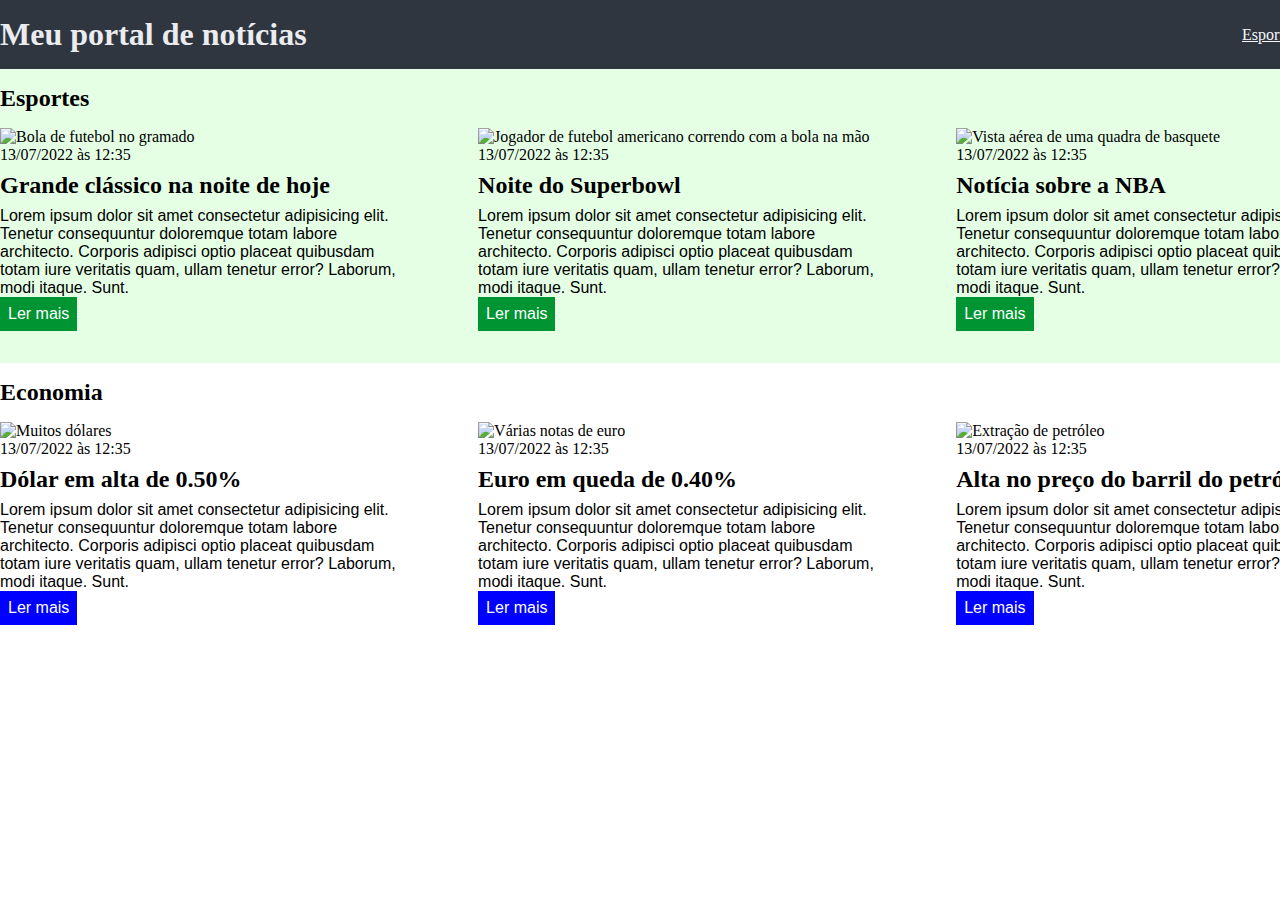
==== exercicios_ebac/index.html @ b94500bc "adicionando exercicio CSS" ====
<!DOCTYPE html>
<html lang="pt-BR">
<head>
    <meta charset="UTF-8">
    <meta http-equiv="X-UA-Compatible" content="IE=edge">
    <meta name="viewport" content="width=device-width, initial-scale=1.0">
    <title>Meu portal de notícias</title>
    <link rel="stylesheet" href="./main.css" />
</head>
<body>
    <header>
       <div class="container">
        <h1>Meu portal de notícias</h1>
        <nav>
            <ul>
                <li>
                    <a href="#sports" title="Ir para a seção de esportes">Esportes</a>
                </li>
                <li>
                    <a href="#economy" title="Ir para a seção de notícias">Economia</a>
                </li>
            </ul>
        </nav>
       </div>
    </header>
    <section id="sports">
       <div class="container">
        <h2>Esportes</h2>
        <div class="articles">
            <article>
                <img src="./imagens/futebol.jpg" alt="Bola de futebol no gramado" />
                <header>
                    <time class="creation-date">13/07/2022 às 12:35</time>
                </header>
                <h3>Grande clássico na noite de hoje</h3>
                <p class="creation-text">
                    Lorem ipsum dolor sit amet consectetur adipisicing elit. Tenetur consequuntur doloremque totam labore architecto. Corporis adipisci optio placeat quibusdam totam iure veritatis quam, ullam tenetur error? Laborum, modi itaque. Sunt.
                </p>
                <a href="#" title="Leia a notícia completa">Ler mais</a>
            </article>
            <article>
                <img src="./imagens/futebol-americano.jpg" alt="Jogador de futebol americano correndo com a bola na mão" />
                <header>
                    <time>13/07/2022 às 12:35</time>
                </header>
                <h3>Noite do Superbowl</h3>
                <p>
                    Lorem ipsum dolor sit amet consectetur adipisicing elit. Tenetur consequuntur doloremque totam labore architecto. Corporis adipisci optio placeat quibusdam totam iure veritatis quam, ullam tenetur error? Laborum, modi itaque. Sunt.
                </p>
                <a href="#" title="Leia a notícia completa">Ler mais</a>
            </article>
            
            <article>
                <img src="./imagens/basquete.jpg" title="Vista aérea de uma quadra de basquete" />
                <header>
                    <time>13/07/2022 às 12:35</time>
                </header>
                <h3>Notícia sobre a NBA</h3>
                <p>
                    Lorem ipsum dolor sit amet consectetur adipisicing elit. Tenetur consequuntur doloremque totam labore architecto. Corporis adipisci optio placeat quibusdam totam iure veritatis quam, ullam tenetur error? Laborum, modi itaque. Sunt.
                </p>
                <a href="#" title="Leia a notícia completa">Ler mais</a>
            </article>
        </div>
       </div>
    </section>
    <section id="economy">
       <div class="container">
        <h2>Economia</h2>
        <div class="articles">
            <article>
                <img src="./imagens/dolares.jpg" alt="Muitos dólares" />
                <header>
                    <time>13/07/2022 às 12:35</time>
                </header>
                <h3>Dólar em alta de 0.50%</h3>
                <p>
                    Lorem ipsum dolor sit amet consectetur adipisicing elit. Tenetur consequuntur doloremque totam labore architecto. Corporis adipisci optio placeat quibusdam totam iure veritatis quam, ullam tenetur error? Laborum, modi itaque. Sunt.
                </p>
                <a href="#" title="Leia a notícia completa">Ler mais</a>
            </article>
            <article>
                <img src="./imagens/euro.jpg" alt="Várias notas de euro" />
                <header>
                    <time>13/07/2022 às 12:35</time>
                </header>
                <h3>Euro em queda de 0.40%</h3>
                <p>
                    Lorem ipsum dolor sit amet consectetur adipisicing elit. Tenetur consequuntur doloremque totam labore architecto. Corporis adipisci optio placeat quibusdam totam iure veritatis quam, ullam tenetur error? Laborum, modi itaque. Sunt.
                </p>
                <a href="#" title="Leia a notícia completa">Ler mais</a>
            </article>
            <article>
                <img src="./imagens/petroleo.jpg" alt="Extração de petróleo" />
                <header>
                    <time>13/07/2022 às 12:35</time>
                </header>
                <h3>Alta no preço do barril do petróleo</h3>
                <p>
                    Lorem ipsum dolor sit amet consectetur adipisicing elit. Tenetur consequuntur doloremque totam labore architecto. Corporis adipisci optio placeat quibusdam totam iure veritatis quam, ullam tenetur error? Laborum, modi itaque. Sunt.
                </p>
                <a href="#" title="Leia a notícia completa">Ler mais</a>
            </article>
        </div>
       </div>
    </section>
</body>
</html>
---- exercicios_ebac/main.css ----
* {
    box-sizing: border-box;
    margin: 0;
    padding: 0; 
 }

 body > header {
    background-color: #2f3640;
    padding: 16px 0;
    color: #ebecef;
 }
 
 header .container {
    display: flex;
    align-items: center;
    justify-content: space-between;
 }

 header li{
    display: inline;
 }

 header li a {
    color: #f5f6fa;
 }

 .container {
    width: 1366px;
    margin:0 auto; 
 }

 
.articles {
     display: flex;
     flex-wrap: wrap;
     justify-content: space-between;
 }

 .articles article img {
    height: 180px;
 }

 .articles article {
    width: 30%;
 }

section {
    padding: 16px 0;
}

section h2, .articles article {
    margin-bottom: 16px;
}

.articles article h3 {
    margin-top: 8px;
    margin-bottom: 8px;
}

.articles article a {
    background-color: blue;
    color: #fff;
    padding: 8px;
    display: inline-block;
    text-decoration: none;
   
   }

   .articles article p,
   .articles article a {
      font-family: Arial, Helvetica, sans-serif;
   
   }

   .articles article h3 {
      font-size: 24px;
   }

   #sports {
      background-color: rgba(0, 255, 0, 0.1);
   }
   
   #sports .articles article a {
      background-color: #009432;
   }
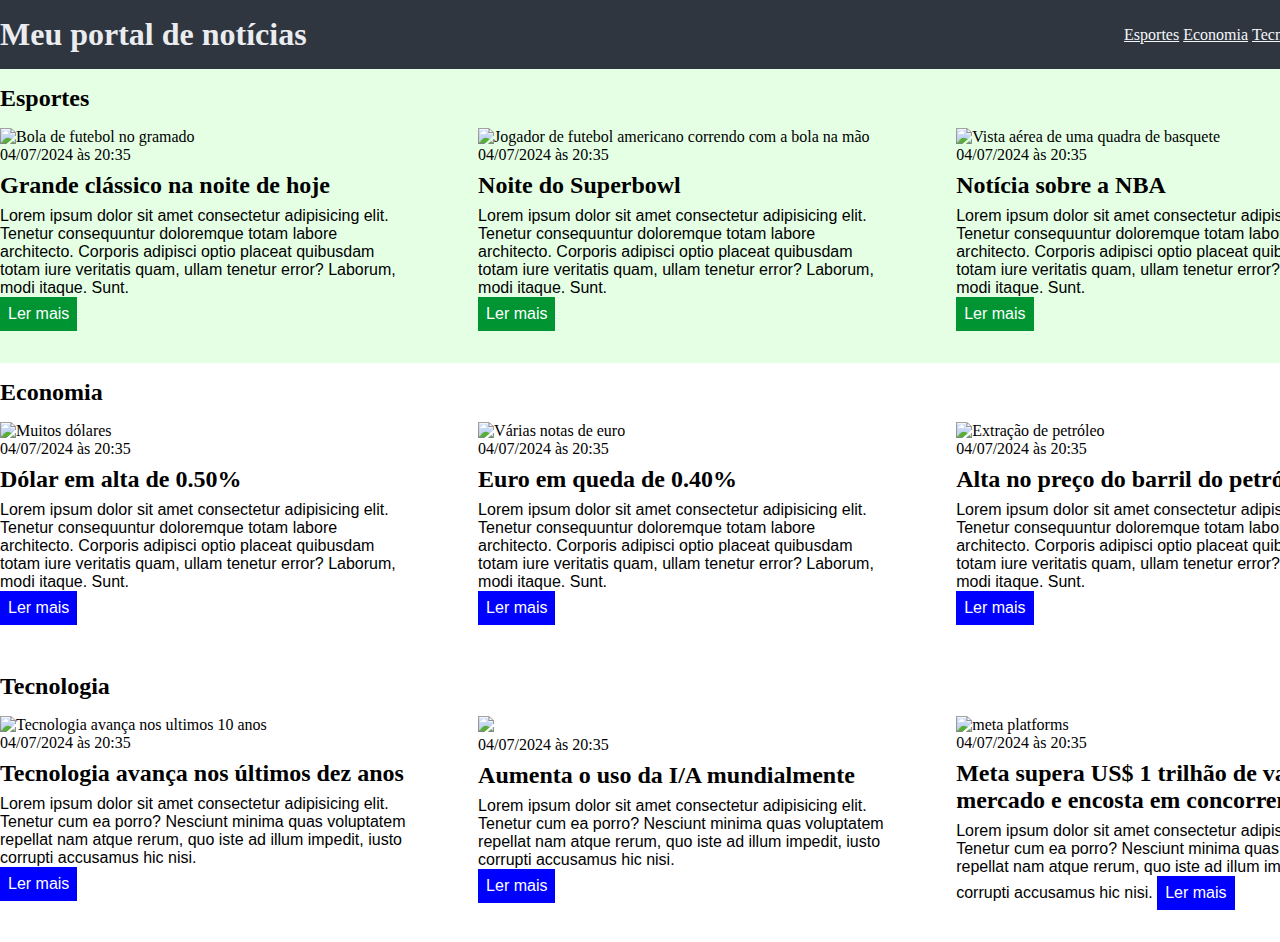
==== commit 17ddf7f2: "melhorando a entrada do site" ====
--- a/exercicios_ebac/index.html
+++ b/exercicios_ebac/index.html
@@ -19,6 +19,12 @@
                 <li>
                     <a href="#economy" title="Ir para a seção de notícias">Economia</a>
                 </li>
+                <li>
+                    <a href="#technology" title="Ir para a seção de tecnologia">Tecnologia</a>
+                </li>
+                <li>
+                    <a href="#health" title="Ir para a seção de saúde">Saúde</a>
+                </li>
             </ul>
         </nav>
        </div>
@@ -28,9 +34,9 @@
         <h2>Esportes</h2>
         <div class="articles">
             <article>
-                <img src="./imagens/futebol.jpg" alt="Bola de futebol no gramado" />
+                <img src="https://th.bing.com/th/id/OIF.F27kCQWCYKxACvNuKgSdRg?rs=1&pid=ImgDetMain" alt="Bola de futebol no gramado" />
                 <header>
-                    <time class="creation-date">13/07/2022 às 12:35</time>
+                    <time class="creation-date">04/07/2024 às 20:35</time>
                 </header>
                 <h3>Grande clássico na noite de hoje</h3>
                 <p class="creation-text">
@@ -39,9 +45,9 @@
                 <a href="#" title="Leia a notícia completa">Ler mais</a>
             </article>
             <article>
-                <img src="./imagens/futebol-americano.jpg" alt="Jogador de futebol americano correndo com a bola na mão" />
+                <img src="https://th.bing.com/th/id/OIP.MfCr2qa8hzx8QZGM6zsidAHaEa?rs=1&pid=ImgDetMain" alt="Jogador de futebol americano correndo com a bola na mão" />
                 <header>
-                    <time>13/07/2022 às 12:35</time>
+                    <time>04/07/2024 às 20:35</time>
                 </header>
                 <h3>Noite do Superbowl</h3>
                 <p>
@@ -51,9 +57,9 @@
             </article>
             
             <article>
-                <img src="./imagens/basquete.jpg" title="Vista aérea de uma quadra de basquete" />
+                <img src="https://th.bing.com/th/id/OIP.gUCKfV12jIh-Xq8ujF3FSgAAAA?rs=1&pid=ImgDetMain" title="Vista aérea de uma quadra de basquete" />
                 <header>
-                    <time>13/07/2022 às 12:35</time>
+                    <time>04/07/2024 às 20:35</time>
                 </header>
                 <h3>Notícia sobre a NBA</h3>
                 <p>
@@ -69,9 +75,9 @@
         <h2>Economia</h2>
         <div class="articles">
             <article>
-                <img src="./imagens/dolares.jpg" alt="Muitos dólares" />
+                <img src="https://th.bing.com/th/id/OIP.vkW_Jjgkc0qP1srn7VuFNQHaEK?rs=1&pid=ImgDetMain" alt="Muitos dólares" />
                 <header>
-                    <time>13/07/2022 às 12:35</time>
+                    <time>04/07/2024 às 20:35</time>
                 </header>
                 <h3>Dólar em alta de 0.50%</h3>
                 <p>
@@ -80,9 +86,9 @@
                 <a href="#" title="Leia a notícia completa">Ler mais</a>
             </article>
             <article>
-                <img src="./imagens/euro.jpg" alt="Várias notas de euro" />
+                <img src="https://th.bing.com/th/id/R.eb3ce3d5b9ae1022277e128e1869783a?rik=HAX1Cm%2fvNMdORQ&pid=ImgRaw&r=0" alt="Várias notas de euro" />
                 <header>
-                    <time>13/07/2022 às 12:35</time>
+                    <time>04/07/2024 às 20:35</time>
                 </header>
                 <h3>Euro em queda de 0.40%</h3>
                 <p>
@@ -91,9 +97,9 @@
                 <a href="#" title="Leia a notícia completa">Ler mais</a>
             </article>
             <article>
-                <img src="./imagens/petroleo.jpg" alt="Extração de petróleo" />
+                <img src="https://th.bing.com/th/id/OIP.uLzcicnvxYdCLAuvwuwdJgHaE7?rs=1&pid=ImgDetMain" alt="Extração de petróleo" />
                 <header>
-                    <time>13/07/2022 às 12:35</time>
+                    <time>04/07/2024 às 20:35</time>
                 </header>
                 <h3>Alta no preço do barril do petróleo</h3>
                 <p>
@@ -104,5 +110,46 @@
         </div>
        </div>
     </section>
+    <section id="technology">
+        <div class="container">
+            <h2>Tecnologia</h2>
+            <div class="articles">
+               <article>
+                <img src="https://i0.wp.com/blog.portaleducacao.com.br/wp-content/uploads/2022/02/365-O-que-e%CC%81-tecnologia_.jpg?fit=740%2C416&ssl=1" title="Tecnologia avança nos ultimos 10 anos" />
+                <header>
+                    <time>04/07/2024 às 20:35</time>
+                </header>
+                <h3>Tecnologia avança nos últimos dez anos</h3>
+                <p>
+                    Lorem ipsum dolor sit amet consectetur adipisicing elit. Tenetur cum ea porro? Nesciunt minima quas voluptatem repellat nam atque rerum, quo iste ad illum impedit, iusto corrupti accusamus hic nisi.
+                </p>
+                <a href="#" title="Leia a noticia completa">Ler mais</a>             
+             </article>
+             <article>
+                <img src=".imagens/dolares.jpg" />
+                <header>
+                    <time>04/07/2024 às 20:35</time>
+                </header>
+                <h3>Aumenta o uso da I/A mundialmente</h3>
+                <p>
+                    Lorem ipsum dolor sit amet consectetur adipisicing elit. Tenetur cum ea porro? Nesciunt minima quas voluptatem repellat nam atque rerum, quo iste ad illum impedit, iusto corrupti accusamus hic nisi.
+                </p>
+                <a href="#" title="Leia a nóticia completa">Ler mais</a>
+             </article>
+             <article>
+                <img src="https://img.odcdn.com.br/wp-content/uploads/2024/01/meta_tecno.jpeg" title="meta platforms" />
+                <header>
+                    <time>04/07/2024 às 20:35</time>
+                </header>
+                <h3>Meta supera US$ 1 trilhão de valor de mercado e encosta em concorrentes</h3>
+                <p>
+                    Lorem ipsum dolor sit amet consectetur adipisicing elit. Tenetur cum ea porro? Nesciunt minima quas voluptatem repellat nam atque rerum, quo iste ad illum impedit, iusto corrupti accusamus hic nisi.
+                 <a href="#" title="Leia a nóticia completa">Ler mais</a>   
+                </p>
+             </article>
+            </div>
+        </div>
+
+    </section>
 </body>
 </html>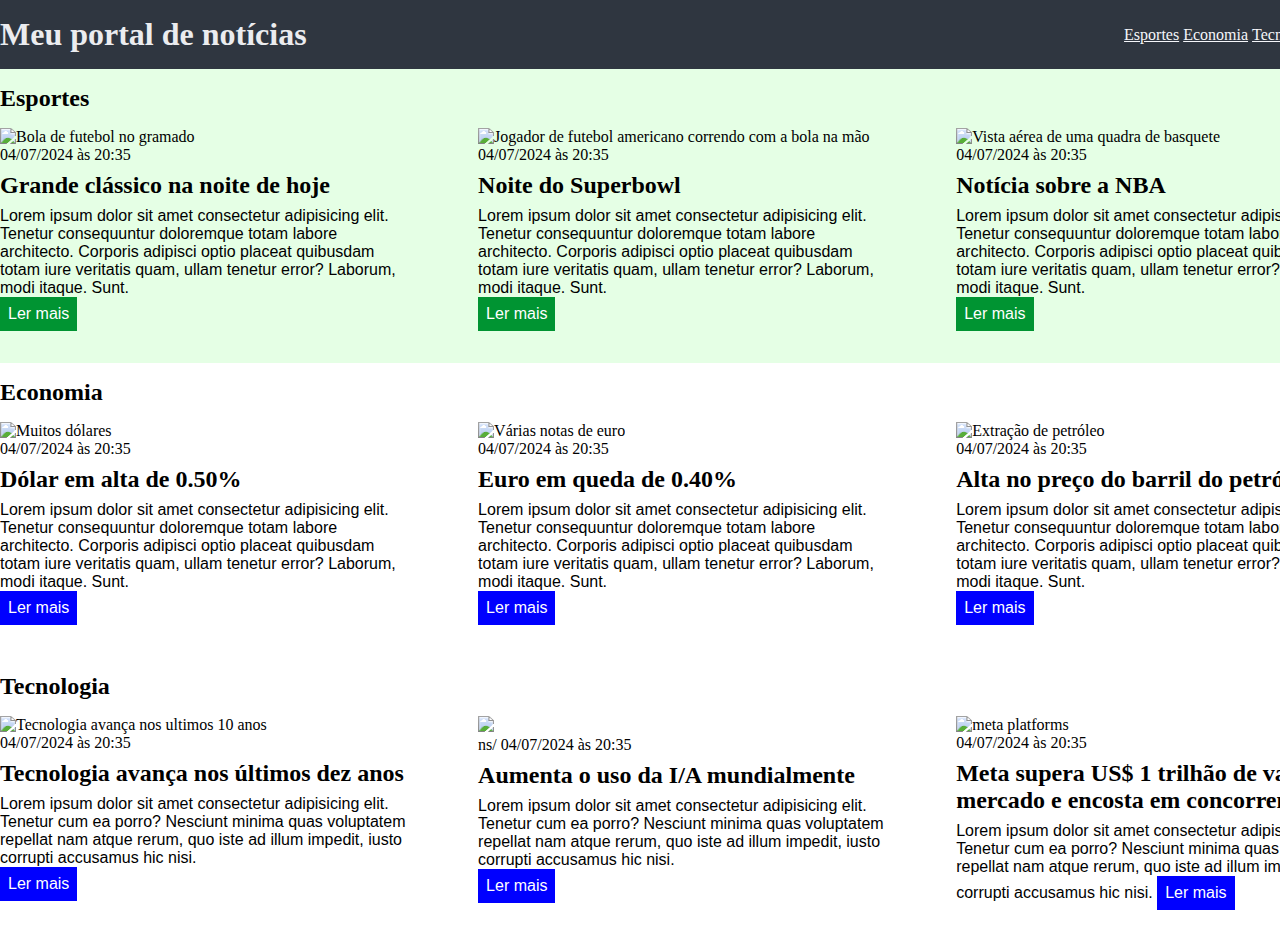
==== commit 03a87bef: "incluindo index" ====
--- a/exercicios_ebac/index.html
+++ b/exercicios_ebac/index.html
@@ -126,8 +126,8 @@
                 <a href="#" title="Leia a noticia completa">Ler mais</a>             
              </article>
              <article>
-                <img src=".imagens/dolares.jpg" />
-                <header>
+                <img src=".dolares.jpg" />
+                <header>ns/
                     <time>04/07/2024 às 20:35</time>
                 </header>
                 <h3>Aumenta o uso da I/A mundialmente</h3>
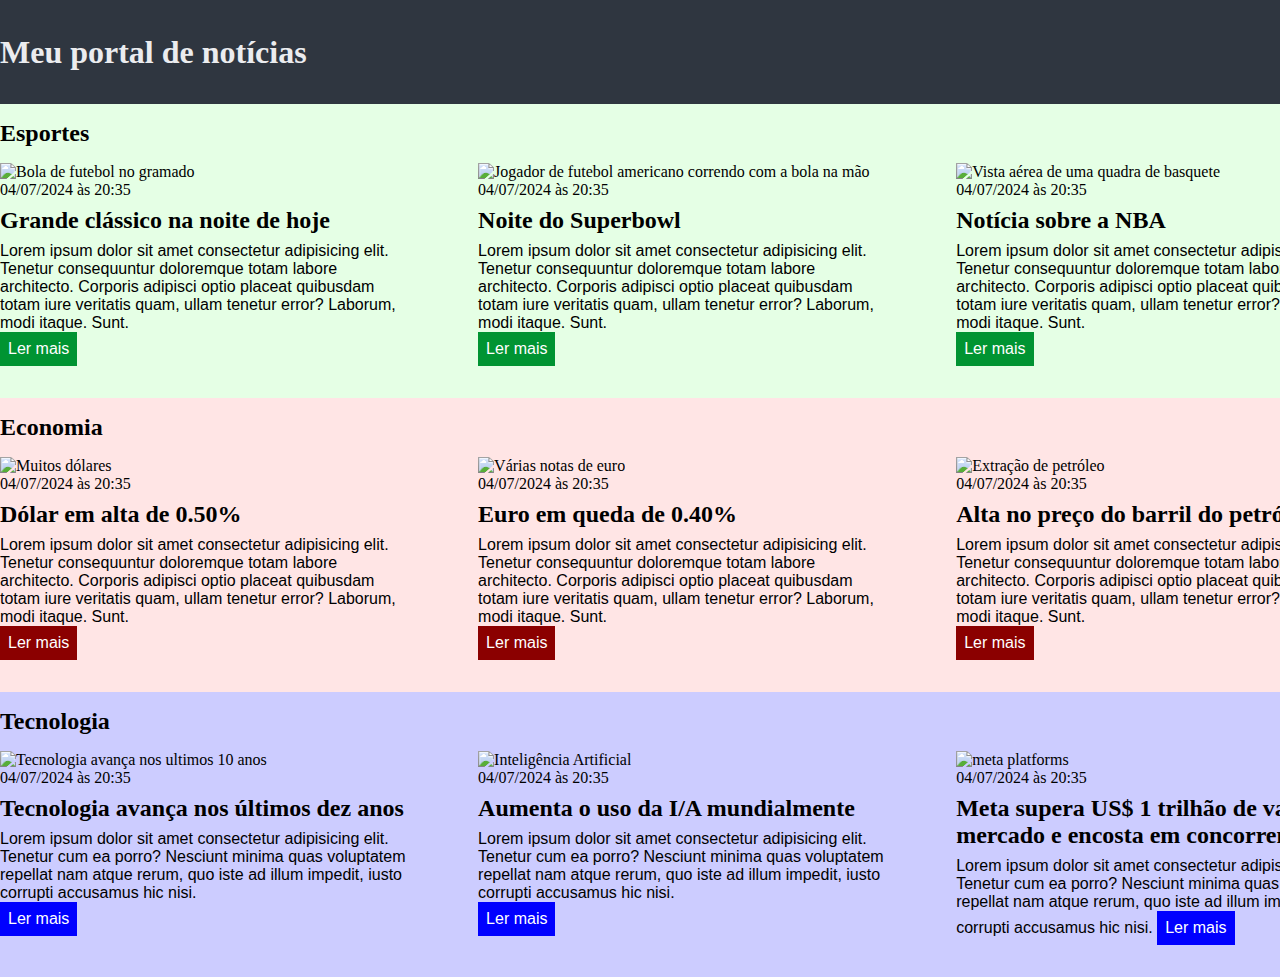
==== commit 41d1b4d3: "mudando imagens" ====
--- a/exercicios_ebac/index.html
+++ b/exercicios_ebac/index.html
@@ -126,8 +126,8 @@
                 <a href="#" title="Leia a noticia completa">Ler mais</a>             
              </article>
              <article>
-                <img src=".dolares.jpg" />
-                <header>ns/
+                <img src="https://assets-global.website-files.com/606907b169dcd481e8fd42c4/626af17e37014a34e98e8b02_rob%C3%B4%20IA.png" title="Inteligência Artificial" />
+                <header>
                     <time>04/07/2024 às 20:35</time>
                 </header>
                 <h3>Aumenta o uso da I/A mundialmente</h3>
--- a/exercicios_ebac/main.css
+++ b/exercicios_ebac/main.css
@@ -17,7 +17,7 @@
  }
 
  header li{
-    display: inline;
+    display: block;
  }
 
  header li a {
@@ -37,7 +37,8 @@
  }
 
  .articles article img {
-    height: 180px;
+   /* height: 180px; */
+   width: 80%;
  }
 
  .articles article {
@@ -84,3 +85,16 @@
       background-color: #009432;
    }
 
+   #economy {
+      background-color:  rgba(255, 0, 0.1, 0.1);
+   }
+
+
+   #economy .articles article a {
+      background-color: darkred;
+   }
+
+   #technology {
+      background-color: rgba(0, 0, 255, 0.2);
+   }
+
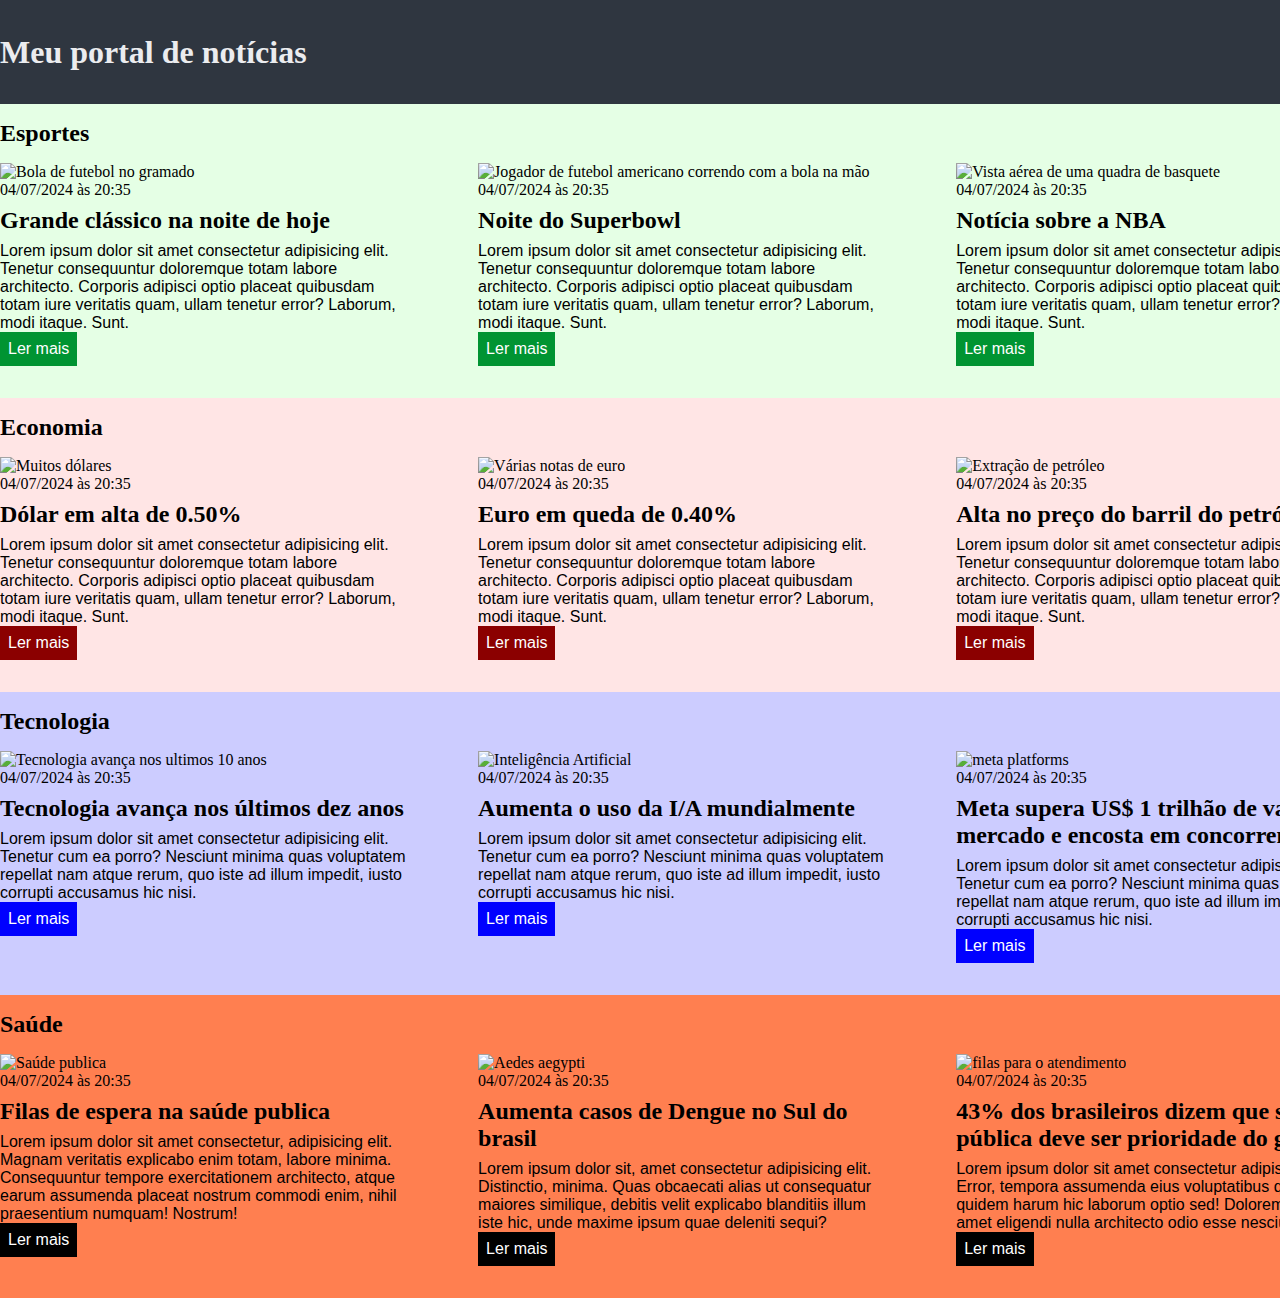
==== commit 5aeedc80: "finalizado projeto" ====
--- a/exercicios_ebac/index.html
+++ b/exercicios_ebac/index.html
@@ -57,7 +57,7 @@
             </article>
             
             <article>
-                <img src="https://th.bing.com/th/id/OIP.gUCKfV12jIh-Xq8ujF3FSgAAAA?rs=1&pid=ImgDetMain" title="Vista aérea de uma quadra de basquete" />
+                <img src="https://th.bing.com/th/id/OIP.gUCKfV12jIh-Xq8ujF3FSgAAAA?rs=1&pid=ImgDetMain" alt="Vista aérea de uma quadra de basquete" />
                 <header>
                     <time>04/07/2024 às 20:35</time>
                 </header>
@@ -115,7 +115,7 @@
             <h2>Tecnologia</h2>
             <div class="articles">
                <article>
-                <img src="https://i0.wp.com/blog.portaleducacao.com.br/wp-content/uploads/2022/02/365-O-que-e%CC%81-tecnologia_.jpg?fit=740%2C416&ssl=1" title="Tecnologia avança nos ultimos 10 anos" />
+                <img src="https://i0.wp.com/blog.portaleducacao.com.br/wp-content/uploads/2022/02/365-O-que-e%CC%81-tecnologia_.jpg?fit=740%2C416&ssl=1" alt="Tecnologia avança nos ultimos 10 anos" />
                 <header>
                     <time>04/07/2024 às 20:35</time>
                 </header>
@@ -126,7 +126,7 @@
                 <a href="#" title="Leia a noticia completa">Ler mais</a>             
              </article>
              <article>
-                <img src="https://assets-global.website-files.com/606907b169dcd481e8fd42c4/626af17e37014a34e98e8b02_rob%C3%B4%20IA.png" title="Inteligência Artificial" />
+                <img src="https://assets-global.website-files.com/606907b169dcd481e8fd42c4/626af17e37014a34e98e8b02_rob%C3%B4%20IA.png" alt="Inteligência Artificial" />
                 <header>
                     <time>04/07/2024 às 20:35</time>
                 </header>
@@ -137,16 +137,51 @@
                 <a href="#" title="Leia a nóticia completa">Ler mais</a>
              </article>
              <article>
-                <img src="https://img.odcdn.com.br/wp-content/uploads/2024/01/meta_tecno.jpeg" title="meta platforms" />
+                <img src="https://img.odcdn.com.br/wp-content/uploads/2024/01/meta_tecno.jpeg" alt="meta platforms" />
                 <header>
                     <time>04/07/2024 às 20:35</time>
                 </header>
                 <h3>Meta supera US$ 1 trilhão de valor de mercado e encosta em concorrentes</h3>
                 <p>
-                    Lorem ipsum dolor sit amet consectetur adipisicing elit. Tenetur cum ea porro? Nesciunt minima quas voluptatem repellat nam atque rerum, quo iste ad illum impedit, iusto corrupti accusamus hic nisi.
-                 <a href="#" title="Leia a nóticia completa">Ler mais</a>   
+                    Lorem ipsum dolor sit amet consectetur adipisicing elit. Tenetur cum ea porro? Nesciunt minima quas voluptatem repellat nam atque rerum, quo iste ad illum impedit, iusto corrupti accusamus hic nisi.                   
                 </p>
+                <a href="#" title="Leia a nóticia completa">Ler mais</a>
              </article>
+            </div>
+        </div>
+
+    </section>
+    <section id="health">
+        <div class="container">
+            <h2>Saúde</h2>
+            <div class="articles">
+                <article>
+                    <img src="https://encrypted-tbn0.gstatic.com/images?q=tbn:ANd9GcTBh6YvVWVee8VpeYQM9zXCOt5-w_e_5BKlvQ&s" alt="Saúde publica" />
+                    <header>
+                        <time>04/07/2024 às 20:35</time>
+                    </header>
+                    <h3>Filas de espera na saúde publica</h3>
+                    <p>Lorem ipsum dolor sit amet consectetur, adipisicing elit. Magnam veritatis explicabo enim totam, labore minima. Consequuntur tempore exercitationem architecto, atque earum assumenda placeat nostrum commodi enim, nihil praesentium numquam! Nostrum!</p>
+                    <a href="#" title="Leia a nóticia completa">Ler mais</a>
+                </article>
+                <article>
+                    <img src="https://s5.static.brasilescola.uol.com.br/be/conteudo/images/aedes-aegypti.jpg" alt="Aedes aegypti" />
+                    <header>
+                        <time>04/07/2024 às 20:35</time>
+                    </header>
+                    <h3>Aumenta casos de Dengue no Sul do brasil</h3>
+                    <p>Lorem ipsum dolor sit, amet consectetur adipisicing elit. Distinctio, minima. Quas obcaecati alias ut consequatur maiores similique, debitis velit explicabo blanditiis illum iste hic, unde maxime ipsum quae deleniti sequi?</p>
+                    <a href="#"  title="Leia a nóticia completa">Ler mais</a>
+                </article>
+                <article>
+                    <img src="https://ieps.org.br/wp-content/uploads/2020/05/1069644-rj_tmazs__abr_17.03.2017-2865-1024x681.jpg" alt="filas para o atendimento" />
+                    <header>
+                        <time>04/07/2024 às 20:35</time>
+                    </header>
+                    <h3>43% dos brasileiros dizem que saúde pública deve ser prioridade do governo</h3>
+                    <p>Lorem ipsum dolor sit amet consectetur adipisicing elit. Error, tempora assumenda eius voluptatibus quasi quidem harum hic laborum optio sed! Doloremque qui amet eligendi nulla architecto odio esse nesciunt vero.</p>
+                    <a href="#" title="Leia a nóticia completa">Ler mais</a>
+                </article> 
             </div>
         </div>
 
--- a/exercicios_ebac/main.css
+++ b/exercicios_ebac/main.css
@@ -98,3 +98,11 @@
       background-color: rgba(0, 0, 255, 0.2);
    }
 
+   #health {
+      background-color: coral;
+   }
+
+   #health .articles article a {
+      background-color: black;
+   }
+
